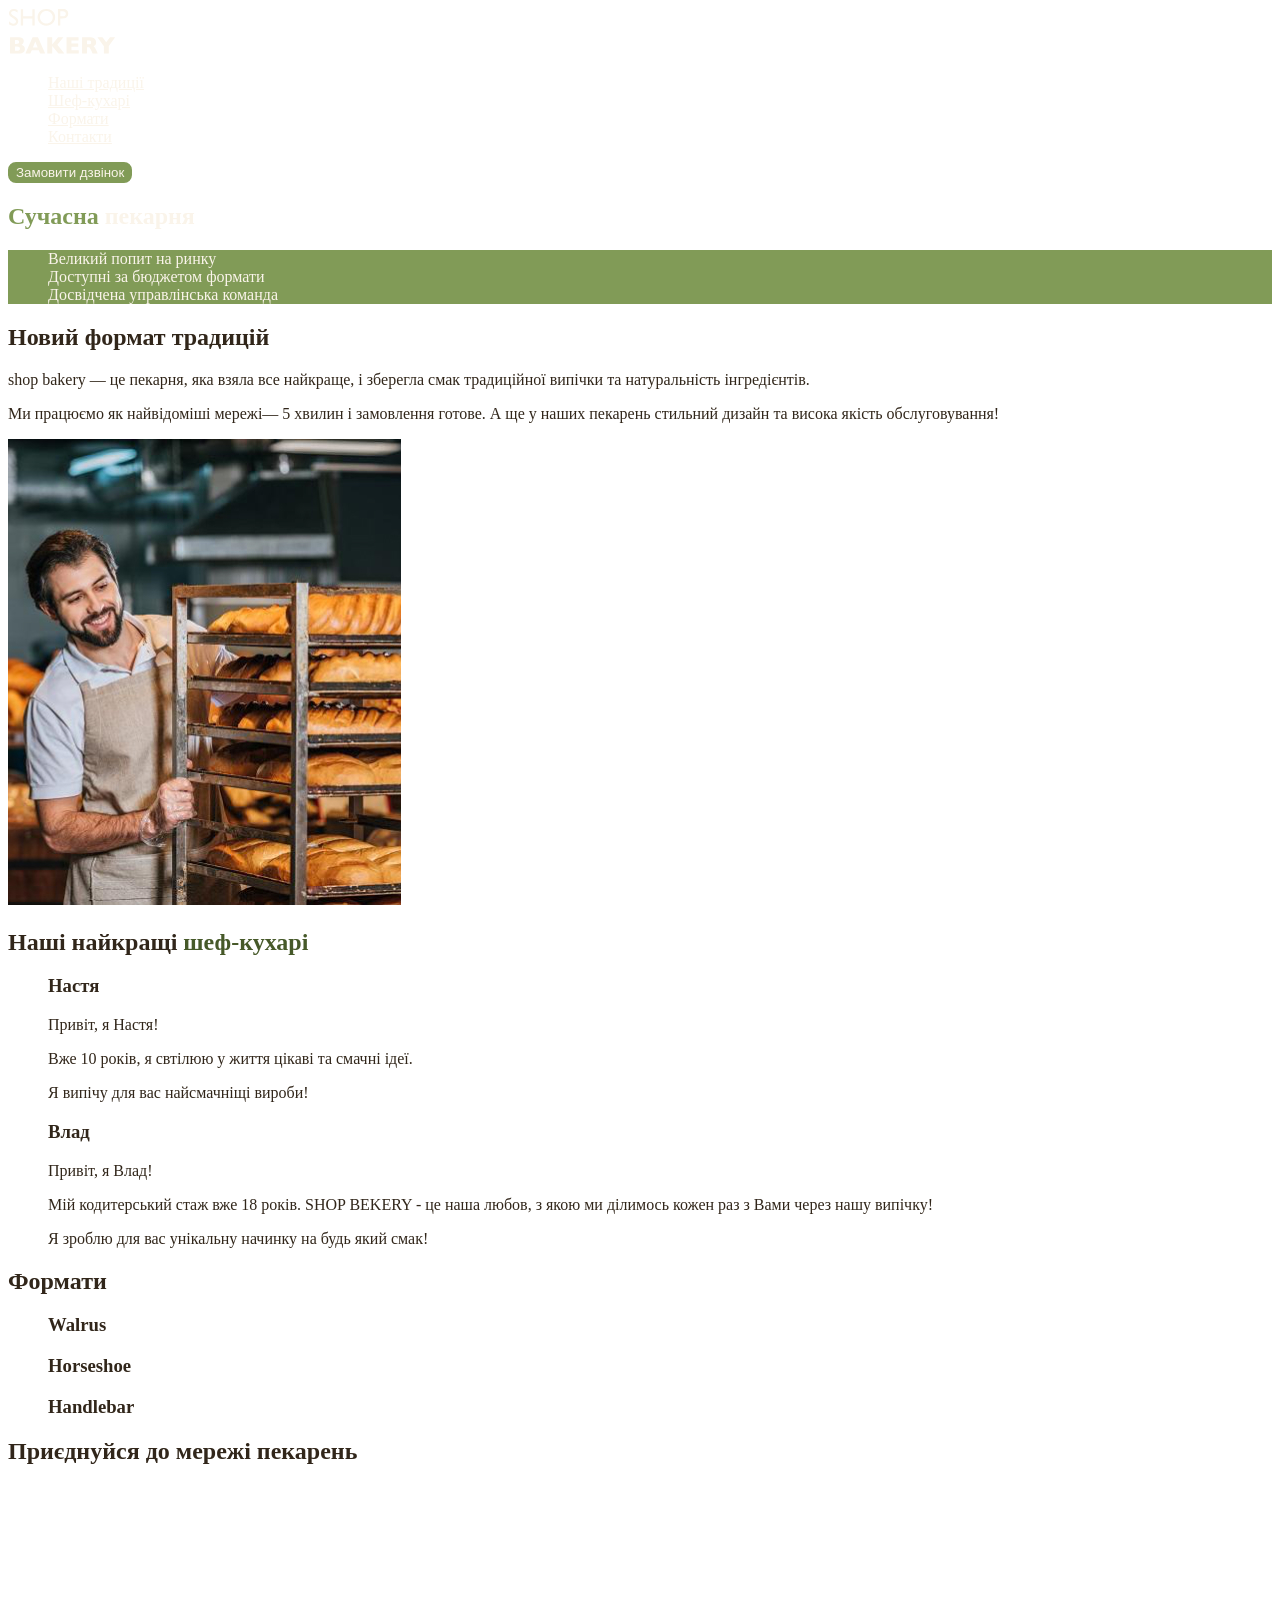
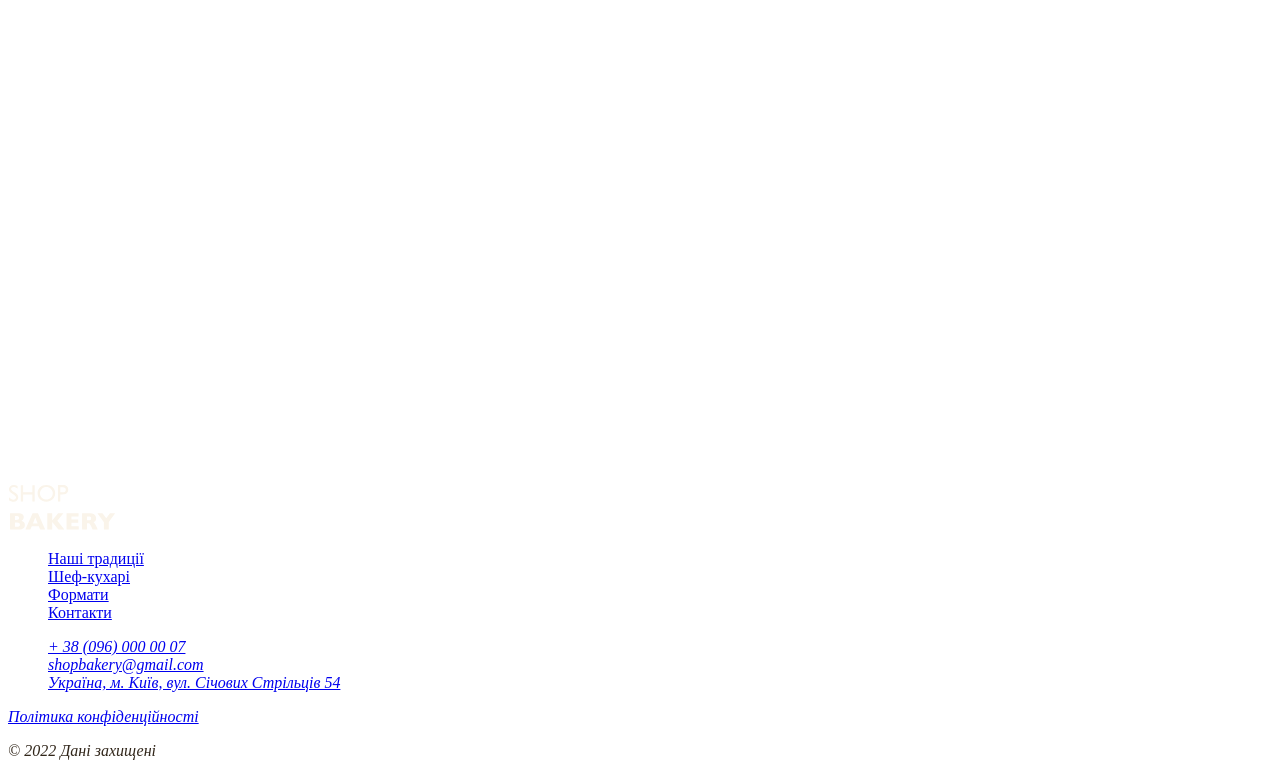
==== pr/index.html @ 67a2124f "Initial commit" ====
<!DOCTYPE html> 
<html lang="uk">
<head>
    <meta charset="UTF-8">
    <meta name="viewport" content="width=device-width, initial-scale=1.0">
    <title>Сучасна пекарня</title>
    <link rel="stylesheet" href="./css/styles.css">
</head>
<body>
    <header>
        <nav>
            <a href="./index.html">
                <img src="./images/logo.svg" alt="Логотип Сучасної пекарні">
            </a>
            <ul>
                <li><a class="link" href="#traditions-section">Наші традиції</a></li>
                <li><a class="link" href="#chefs-section">Шеф-кухарі</a></li>
                <li><a class="link" href="#formats-section">Формати</a></li>
                <li><a class="link" href="#contact-section">Контакти</a></li>
            </ul>
        </nav>
        <button class="button" type="button">Замовити дзвінок</button>
    </header> 
    <main>
        <section>
            <h1 class="hero-title"><span class="accent">Сучасна</span> пекарня</h1>
        </section>
        <section id="traditions-section">
            <ul class="advatages-list">
                <li>Великий попит на ринку</li>
                <li>Доступні за бюджетом формати</li>
                <li>Досвідчена управлінська команда</li>
            </ul>
            <h2 class="section-title">Новий формат традицій</h2>
            <p>
                <span>shop bakery</span> — це пекарня, яка взяла все найкраще, і зберегла смак 
                традиційної випічки та натуральність інгредієнтів.
            </p>
            <p>
                Ми працюємо як найвідоміші мережі—
               <span>5 хвилин і замовлення готове</span>.
                А ще у наших пекарень стильний дизайн
                та висока якість обслуговування!
            </p>
            <img 
            src="./images/baker-man.jpg" 
            alt="Чоловік пекар дивиться на батони із посмішкою"
            />
        </section>
        <section id="chefs-section">
            <h2  class="section-title">Наші найкращі <span class="accent">шеф-кухарі</span></h2>
            <ul>
                <li>
                    <article>
                        <h3>Настя</h3>
                        <p>
                            Привіт, я Настя!
                        </p>
                        <p>
                            Вже 10 років, я свтілюю
                            у життя цікаві та смачні ідеї.
                        </p>
                        <p>
                            Я випічу для вас
                            найсмачніщі вироби!
                        </p>
                    </article>
                </li>
                <li>
                        <article>
                            <h3>Влад</h3>
                            <p>
                                Привіт, я Влад!
                            </p>
                            <p>
                                Мій кодитерський стаж вже 18 років.
                                SHOP BEKERY - це наша любов, з
                                якою ми ділимось кожен раз з Вами
                                через нашу випічку!
                            </p>
                            <p>
                                Я зроблю для вас унікальну начинку
                                на будь який смак!
                            </p>
                        </article>
                </li>
            </ul>
        </section>
        <section id="formats-section">
            <h2  class="section-title">Формати</h2>
            <ul>
                <li>
                    <article>
                        <h3 land="en">Walrus</h3>
                    </article>
                </li>
                <li>
                    <article>
                        <h3 land="en">Horseshoe</h3>
                    </article>
                </li>
                <li>
                    <article>
                        <h3 land="en">Handlebar</h3>
                    </article>
                </li>
            </ul>
        </section>
        <section id="contact-section">
            <h2  class="section-title">Приєднуйся до мережі пекарень</h2>
            <iframe
                src="https://www.google.com/maps/embed?pb=!1m18!1m12!1m3!1d603.6196123612641!2d30.490629569652537!3d50.45667759822461!2m3!1f0!2f0!3f0!3m2!1i1024!2i768!4f13.1!3m3!1m2!1s0x40d4ce637c006b2d%3A0xaf86385f19996ff0!2z0LLRg9C70LjRhtGPINCh0ZbRh9C-0LLQuNGFINCh0YLRgNGW0LvRjNGG0ZbQsiwgNTQsINCa0LjRl9CyLCAwMjAwMA!5e1!3m2!1suk!2sua!4v1734554796830!5m2!1suk!2sua"
                width="603" 
                height="595" 
                style="border:0;" 
                allowfullscreen="" 
                loading="lazy"
                referrerpolicy="no-referrer-when-downgrade">
            </iframe>
        </section>
    </main>
    <footer>
        <nav>
            <a href="#">
                <img src="./images/logo.svg" alt="Логотип Сучасної пекарні">
            </a>
            <ul>
                <li><a href="#">Наші традиції</a></li>
                <li><a href="#">Шеф-кухарі</a></li>
                <li><a href="#">Формати</a></li>
                <li><a href="#">Контакти</a></li>
            </ul>
        </nav>
        <address>
            <ul>
                <li>
                    <a href="tel:+380960000007">+ 38 (096) 000 00 07</a>
                </li>
                <li>
                    <a href="mailto:shopbakery@gmail.com">shopbakery@gmail.com</a>
                </li>
                <li>
                    <a href="https://maps.app.goo.gl/AhTQKM4SRLvd4k8n7" target="_blank">
                        Україна, м. Київ, вул. Січових Стрільців 54
                    </a>
                </li>
                <li>
                    <a href="#">
                        <!-- facebook -->
                    </a>
                </li>
                <li>
                    <a href="#">
                        <!-- instagram -->
                    </a>
                </li>
            </ul>
            <a href="#" target="_blank">Політика конфіденційності</a>
            <p>&copy; 2022 Дані захищені</p>
        </address>
    </footer>
</body>
</html>
---- pr/css/styles.css ----
:root{
    --color-primary-dark: #31261A;
    --color-primary-light: #FAF4EA;
    --color-brand-light: #819B57;
    --color-brand-dark: #465929;
}

/* Base */
body{
    color: var(--color-primary-dark);
}

ul{
    list-style-type: none; 
}

/* Button */
.button {
    color: var(--color-primary-light);
    background-color: var(--color-brand-light);
    border: 2px solid var(--color-brand-light);
    border-radius: 8px;
    cursor: pointer;
}

.button:hover{
    color: var(--color-brand-dark);
    background-color: transparent;
}

/* Link */
.link{
    color: var(--color-primary-light);
}

.link:hover{
    color: var(--color-brand-light);
}

/* Hero section */
.hero-title{
    color: var(--color-primary-light);
}

.hero-title .accent {
    color: var(--color-brand-light);
}

/* Advatages section */
.advatages-list{
    color: var(--color-primary-light);
    background-color: var(--color-brand-light);
}

.section-title .accent{
    color: var(--color-brand-dark);
}
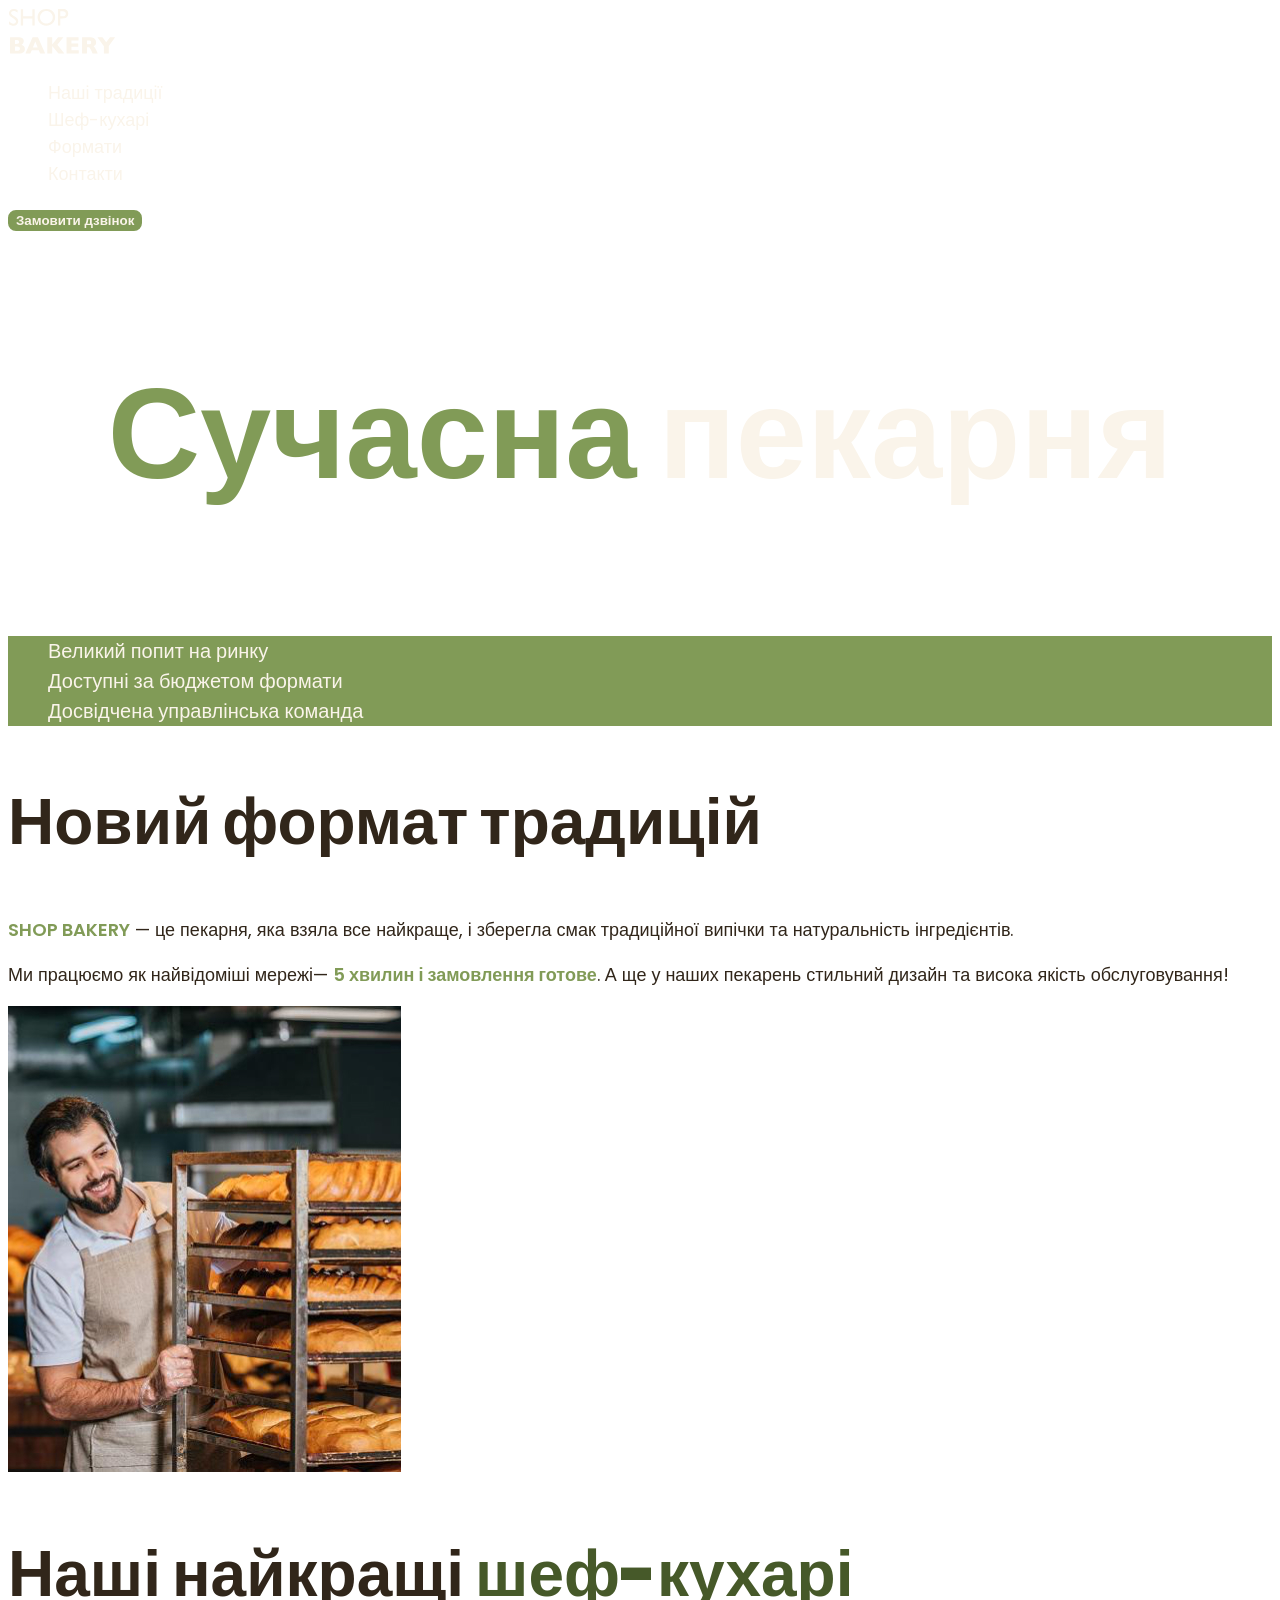
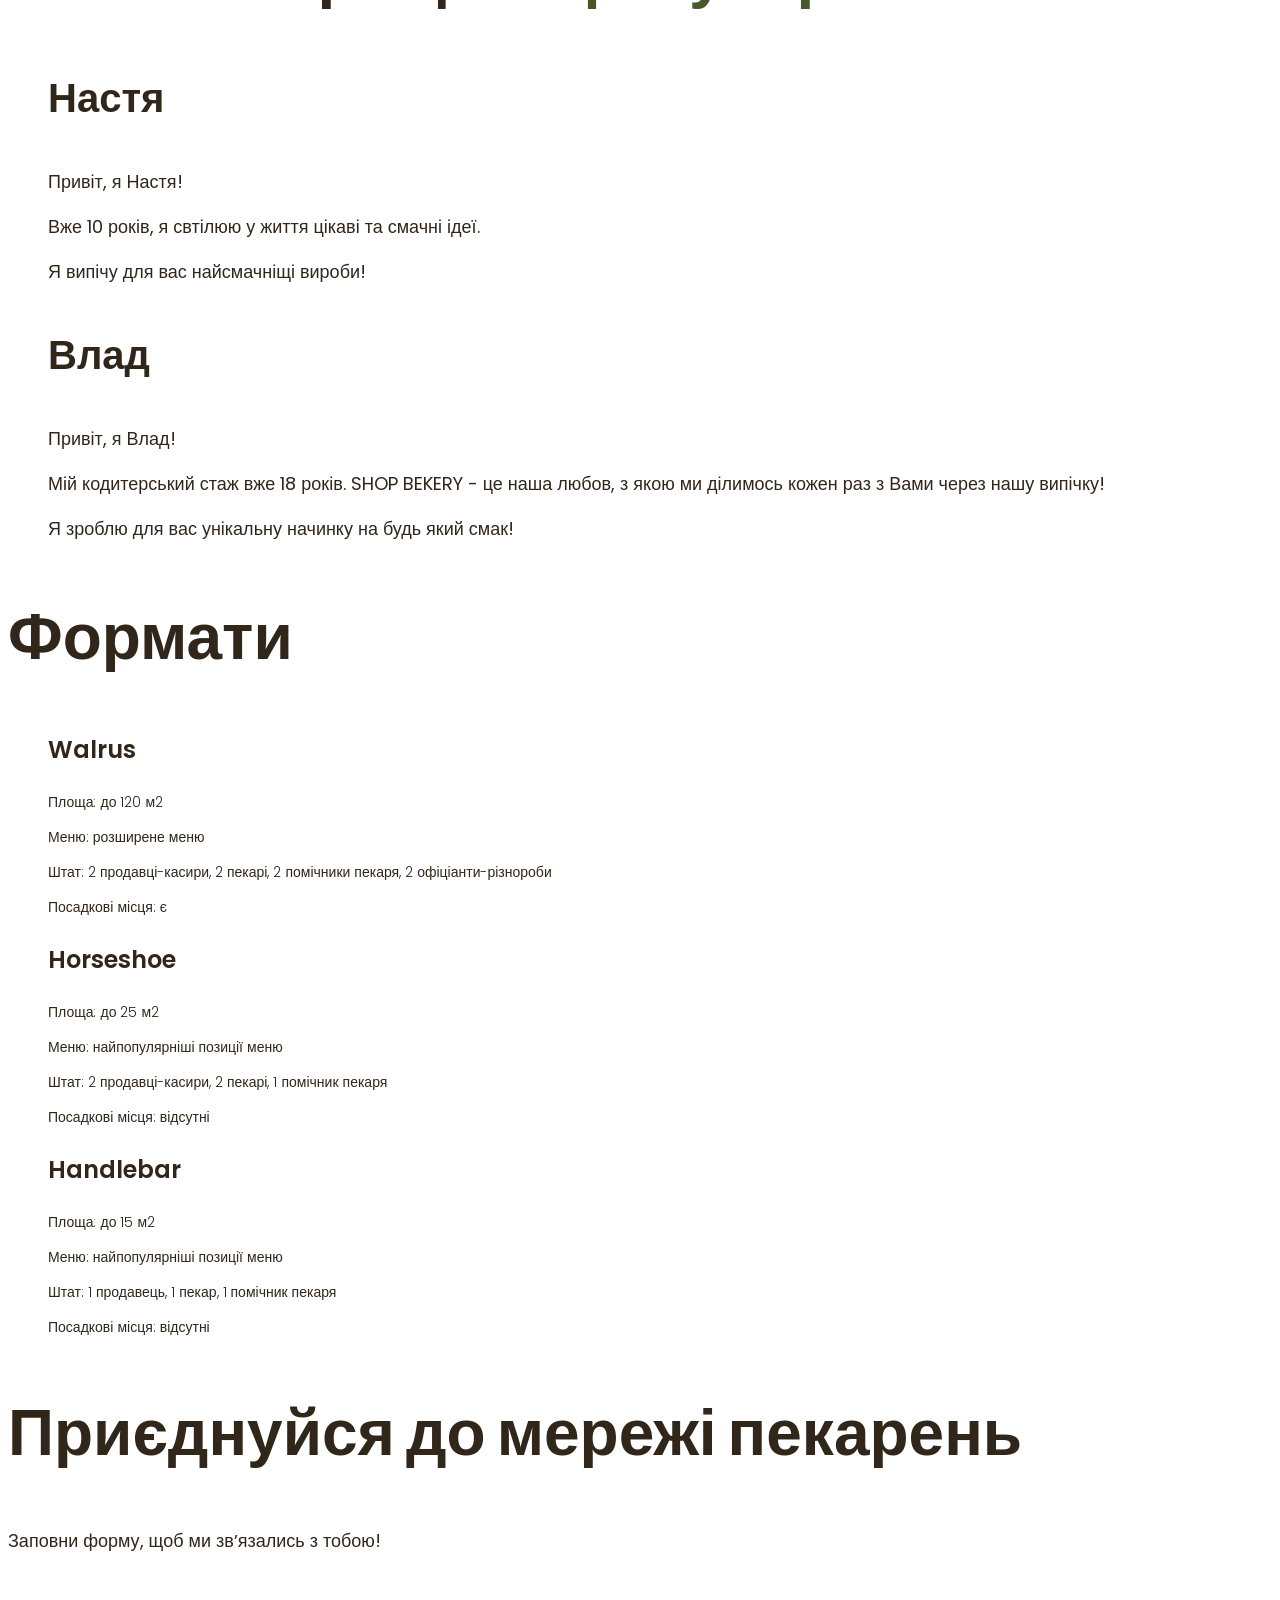
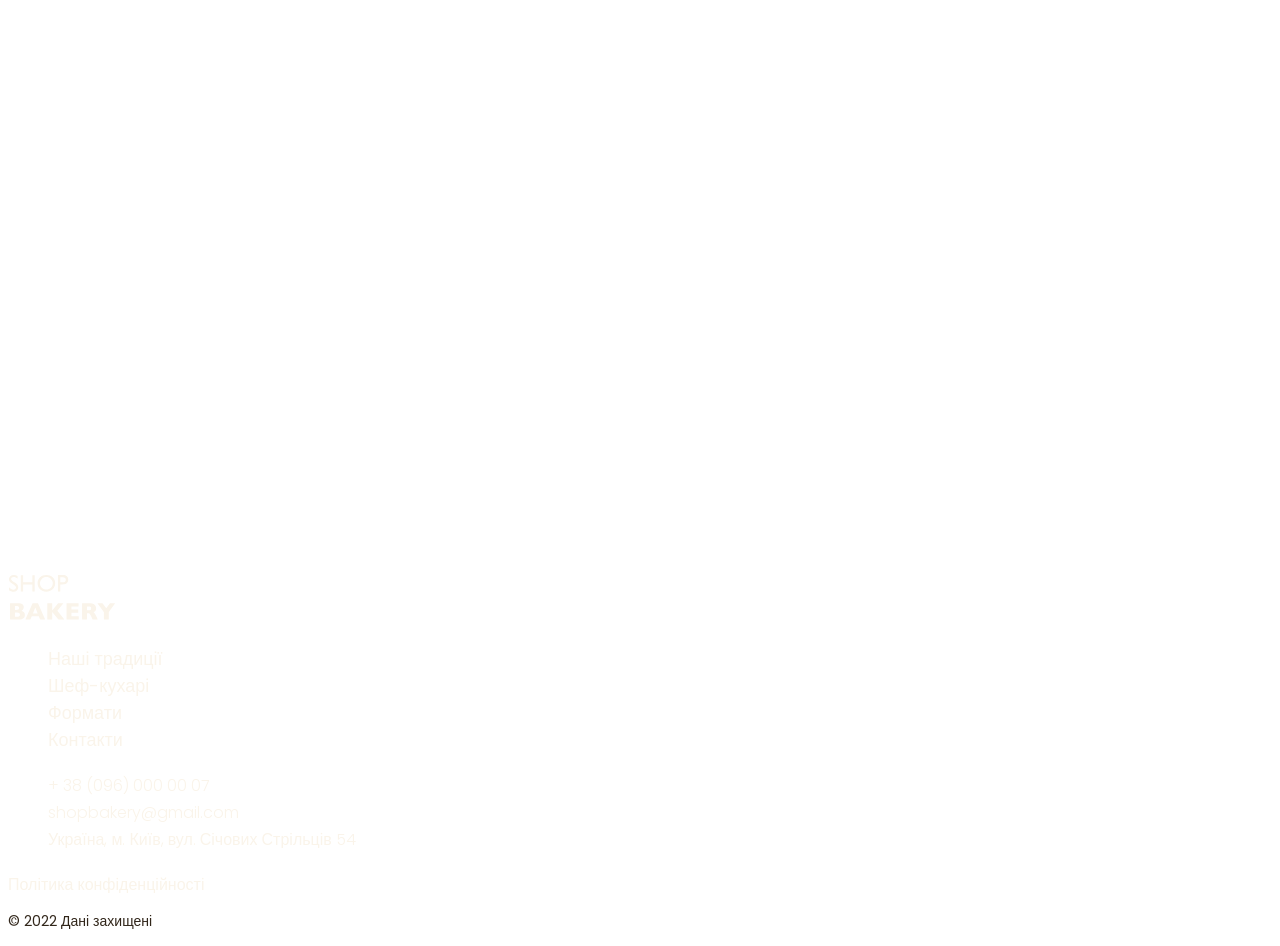
==== commit 28b78392: "Working with fonts" ====
--- a/pr/index.html
+++ b/pr/index.html
@@ -1,163 +1,191 @@
-<!DOCTYPE html> 
+<!DOCTYPE html>
 <html lang="uk">
-<head>
-    <meta charset="UTF-8">
-    <meta name="viewport" content="width=device-width, initial-scale=1.0">
+  <head>
+    <meta charset="UTF-8" />
+    <meta name="viewport" content="width=device-width, initial-scale=1.0" />
     <title>Сучасна пекарня</title>
-    <link rel="stylesheet" href="./css/styles.css">
-</head>
-<body>
+    <!-- Fonts
+    <link rel="preconnect" href="https://fonts.googleapis.com" />
+    <link rel="preconnect" href="https://fonts.gstatic.com" crossorigin />
+    <link
+      href="https://fonts.googleapis.com/css2?family=Poppins:ital,wght@0,100;0,200;0,300;0,400;0,500;0,600;0,700;0,800;0,900;1,100;1,200;1,300;1,400;1,500;1,600;1,700;1,800;1,900&display=swap"
+      rel="stylesheet"
+    /> -->
+    <!-- Styles -->
+    <link rel="stylesheet" href="./css/styles.css" />
+  </head>
+  <body>
     <header>
-        <nav>
-            <a href="./index.html">
-                <img src="./images/logo.svg" alt="Логотип Сучасної пекарні">
-            </a>
-            <ul>
-                <li><a class="link" href="#traditions-section">Наші традиції</a></li>
-                <li><a class="link" href="#chefs-section">Шеф-кухарі</a></li>
-                <li><a class="link" href="#formats-section">Формати</a></li>
-                <li><a class="link" href="#contact-section">Контакти</a></li>
-            </ul>
-        </nav>
-        <button class="button" type="button">Замовити дзвінок</button>
-    </header> 
+      <nav>
+        <a href="./index.html">
+          <img src="./images/logo.svg" alt="Логотип Сучасної пекарні" />
+        </a>
+        <ul>
+          <li><a class="link" href="#traditions-section">Наші традиції</a></li>
+          <li><a class="link" href="#chefs-section">Шеф-кухарі</a></li>
+          <li><a class="link" href="#formats-section">Формати</a></li>
+          <li><a class="link" href="#contact-section">Контакти</a></li>
+        </ul>
+      </nav>
+      <button class="button" type="button">Замовити дзвінок</button>
+    </header>
     <main>
-        <section>
-            <h1 class="hero-title"><span class="accent">Сучасна</span> пекарня</h1>
-        </section>
-        <section id="traditions-section">
-            <ul class="advatages-list">
-                <li>Великий попит на ринку</li>
-                <li>Доступні за бюджетом формати</li>
-                <li>Досвідчена управлінська команда</li>
-            </ul>
-            <h2 class="section-title">Новий формат традицій</h2>
-            <p>
-                <span>shop bakery</span> — це пекарня, яка взяла все найкраще, і зберегла смак 
-                традиційної випічки та натуральність інгредієнтів.
-            </p>
-            <p>
-                Ми працюємо як найвідоміші мережі—
-               <span>5 хвилин і замовлення готове</span>.
-                А ще у наших пекарень стильний дизайн
-                та висока якість обслуговування!
-            </p>
-            <img 
-            src="./images/baker-man.jpg" 
-            alt="Чоловік пекар дивиться на батони із посмішкою"
-            />
-        </section>
-        <section id="chefs-section">
-            <h2  class="section-title">Наші найкращі <span class="accent">шеф-кухарі</span></h2>
-            <ul>
-                <li>
-                    <article>
-                        <h3>Настя</h3>
-                        <p>
-                            Привіт, я Настя!
-                        </p>
-                        <p>
-                            Вже 10 років, я свтілюю
-                            у життя цікаві та смачні ідеї.
-                        </p>
-                        <p>
-                            Я випічу для вас
-                            найсмачніщі вироби!
-                        </p>
-                    </article>
-                </li>
-                <li>
-                        <article>
-                            <h3>Влад</h3>
-                            <p>
-                                Привіт, я Влад!
-                            </p>
-                            <p>
-                                Мій кодитерський стаж вже 18 років.
-                                SHOP BEKERY - це наша любов, з
-                                якою ми ділимось кожен раз з Вами
-                                через нашу випічку!
-                            </p>
-                            <p>
-                                Я зроблю для вас унікальну начинку
-                                на будь який смак!
-                            </p>
-                        </article>
-                </li>
-            </ul>
-        </section>
-        <section id="formats-section">
-            <h2  class="section-title">Формати</h2>
-            <ul>
-                <li>
-                    <article>
-                        <h3 land="en">Walrus</h3>
-                    </article>
-                </li>
-                <li>
-                    <article>
-                        <h3 land="en">Horseshoe</h3>
-                    </article>
-                </li>
-                <li>
-                    <article>
-                        <h3 land="en">Handlebar</h3>
-                    </article>
-                </li>
-            </ul>
-        </section>
-        <section id="contact-section">
-            <h2  class="section-title">Приєднуйся до мережі пекарень</h2>
-            <iframe
-                src="https://www.google.com/maps/embed?pb=!1m18!1m12!1m3!1d603.6196123612641!2d30.490629569652537!3d50.45667759822461!2m3!1f0!2f0!3f0!3m2!1i1024!2i768!4f13.1!3m3!1m2!1s0x40d4ce637c006b2d%3A0xaf86385f19996ff0!2z0LLRg9C70LjRhtGPINCh0ZbRh9C-0LLQuNGFINCh0YLRgNGW0LvRjNGG0ZbQsiwgNTQsINCa0LjRl9CyLCAwMjAwMA!5e1!3m2!1suk!2sua!4v1734554796830!5m2!1suk!2sua"
-                width="603" 
-                height="595" 
-                style="border:0;" 
-                allowfullscreen="" 
-                loading="lazy"
-                referrerpolicy="no-referrer-when-downgrade">
-            </iframe>
-        </section>
+      <section>
+        <h1 class="hero-title"><span class="accent">Сучасна</span> пекарня</h1>
+      </section>
+      <section id="traditions-section">
+        <ul class="advatages-list">
+          <li class="advatages-item">Великий попит на ринку</li>
+          <li class="advatages-item">Доступні за бюджетом формати</li>
+          <li class="advatages-item">Досвідчена управлінська команда</li>
+        </ul>
+        <h2 class="section-title">Новий формат традицій</h2>
+        <p class="traditions-text">
+          <span class="brand uppercase">shop bakery</span> — це пекарня, яка
+          взяла все найкраще, і зберегла смак традиційної випічки та
+          натуральність інгредієнтів.
+        </p>
+        <p class="traditions-text">
+          Ми працюємо як найвідоміші мережі—
+          <span class="brand">5 хвилин і замовлення готове</span>. А ще у наших
+          пекарень стильний дизайн та висока якість обслуговування!
+        </p>
+        <img
+          src="./images/baker-man.jpg"
+          alt="Чоловік пекар дивиться на батони із посмішкою"
+        />
+      </section>
+      <section id="chefs-section">
+        <h2 class="section-title">
+          Наші найкращі <span class="accent">шеф-кухарі</span>
+        </h2>
+        <ul>
+          <li>
+            <article>
+              <h3 class="chef-title">Настя</h3>
+              <p>Привіт, я Настя!</p>
+              <p>Вже 10 років, я свтілюю у життя цікаві та смачні ідеї.</p>
+              <p>Я випічу для вас найсмачніщі вироби!</p>
+            </article>
+          </li>
+          <li>
+            <article>
+              <h3 class="chef-title">Влад</h3>
+              <p>Привіт, я Влад!</p>
+              <p>
+                Мій кодитерський стаж вже 18 років. SHOP BEKERY - це наша любов,
+                з якою ми ділимось кожен раз з Вами через нашу випічку!
+              </p>
+              <p>Я зроблю для вас унікальну начинку на будь який смак!</p>
+            </article>
+          </li>
+        </ul>
+      </section>
+      <section id="formats-section">
+        <h2 class="section-title">Формати</h2>
+        <ul>
+          <li>
+            <article>
+              <h3 class="format-title" land="en">Walrus</h3>
+              <div class="format-text">
+                <p>Площа: до 120 м2</p>
+                <p>Меню: розширене меню</p>
+                <p>
+                  Штат: 2 продавці-касири, 2 пекарі, 2 помічники пекаря, 2
+                  офіціанти-різнороби
+                </p>
+                <p>Посадкові місця: є</p>
+              </div>
+            </article>
+          </li>
+          <li>
+            <article>
+              <h3 class="format-title" land="en">Horseshoe</h3>
+              <div class="format-text">
+                <p>Площа: до 25 м2</p>
+                <p>Меню: найпопулярніші позиції меню</p>
+                <p>Штат: 2 продавці-касири, 2 пекарі, 1 помічник пекаря</p>
+                <p>Посадкові місця: відсутні</p>
+              </div>
+            </article>
+          </li>
+          <li>
+            <article>
+              <h3 class="format-title" land="en">Handlebar</h3>
+              <div class="format-text">
+                <p>Площа: до 15 м2</p>
+                <p>Меню: найпопулярніші позиції меню</p>
+                <p>Штат: 1 продавець, 1 пекар, 1 помічник пекаря</p>
+                <p>Посадкові місця: відсутні</p>
+              </div>
+            </article>
+          </li>
+        </ul>
+      </section>
+      <section id="contact-section">
+        <h2 class="section-title">Приєднуйся до мережі пекарень</h2>
+        <p>Заповни форму, щоб ми звʼязались з тобою!</p>
+        <iframe
+          src="https://www.google.com/maps/embed?pb=!1m18!1m12!1m3!1d603.6196123612641!2d30.490629569652537!3d50.45667759822461!2m3!1f0!2f0!3f0!3m2!1i1024!2i768!4f13.1!3m3!1m2!1s0x40d4ce637c006b2d%3A0xaf86385f19996ff0!2z0LLRg9C70LjRhtGPINCh0ZbRh9C-0LLQuNGFINCh0YLRgNGW0LvRjNGG0ZbQsiwgNTQsINCa0LjRl9CyLCAwMjAwMA!5e1!3m2!1suk!2sua!4v1734554796830!5m2!1suk!2sua"
+          width="603"
+          height="595"
+          style="border: 0"
+          allowfullscreen=""
+          loading="lazy"
+          referrerpolicy="no-referrer-when-downgrade"
+        >
+        </iframe>
+      </section>
     </main>
     <footer>
-        <nav>
+      <nav>
+        <a href="#">
+          <img src="./images/logo.svg" alt="Логотип Сучасної пекарні" />
+        </a>
+        <ul>
+          <li><a class="link" href="#">Наші традиції</a></li>
+          <li><a class="link" href="#">Шеф-кухарі</a></li>
+          <li><a class="link" href="#">Формати</a></li>
+          <li><a class="link" href="#">Контакти</a></li>
+        </ul>
+      </nav>
+      <address>
+        <ul>
+          <li>
+            <a class="address-link" href="tel:+380960000007"
+              >+ 38 (096) 000 00 07</a
+            >
+          </li>
+          <li>
+            <a class="address-link" href="mailto:shopbakery@gmail.com"
+              >shopbakery@gmail.com</a
+            >
+          </li>
+          <li>
+            <a
+              class="address-link"
+              href="https://maps.app.goo.gl/AhTQKM4SRLvd4k8n7"
+              target="_blank"
+            >
+              Україна, м. Київ, вул. Січових Стрільців 54
+            </a>
+          </li>
+          <li>
             <a href="#">
-                <img src="./images/logo.svg" alt="Логотип Сучасної пекарні">
+              <!-- facebook -->
             </a>
-            <ul>
-                <li><a href="#">Наші традиції</a></li>
-                <li><a href="#">Шеф-кухарі</a></li>
-                <li><a href="#">Формати</a></li>
-                <li><a href="#">Контакти</a></li>
-            </ul>
-        </nav>
-        <address>
-            <ul>
-                <li>
-                    <a href="tel:+380960000007">+ 38 (096) 000 00 07</a>
-                </li>
-                <li>
-                    <a href="mailto:shopbakery@gmail.com">shopbakery@gmail.com</a>
-                </li>
-                <li>
-                    <a href="https://maps.app.goo.gl/AhTQKM4SRLvd4k8n7" target="_blank">
-                        Україна, м. Київ, вул. Січових Стрільців 54
-                    </a>
-                </li>
-                <li>
-                    <a href="#">
-                        <!-- facebook -->
-                    </a>
-                </li>
-                <li>
-                    <a href="#">
-                        <!-- instagram -->
-                    </a>
-                </li>
-            </ul>
-            <a href="#" target="_blank">Політика конфіденційності</a>
-            <p>&copy; 2022 Дані захищені</p>
-        </address>
+          </li>
+          <li>
+            <a href="#">
+              <!-- instagram -->
+            </a>
+          </li>
+        </ul>
+        <a class="address-link" href="#" target="_blank"
+          >Політика конфіденційності</a
+        >
+        <p class="address-copyright">&copy; 2022 Дані захищені</p>
+      </address>
     </footer>
-</body>
-</html> +  </body>
+</html>
--- a/pr/css/styles.css
+++ b/pr/css/styles.css
@@ -1,57 +1,155 @@
-:root{
-    --color-primary-dark: #31261A;
-    --color-primary-light: #FAF4EA;
-    --color-brand-light: #819B57;
-    --color-brand-dark: #465929;
+@font-face {
+  font-display: swap;
+  font-family: 'Poppins';
+  font-weight: 300;
+  src: url('../fonts/poppins-v22-latin-300.woff2') format('woff2');
+}
+
+@font-face {
+  font-display: swap;
+  font-family: 'Poppins';
+  font-weight: 400;
+  src: url('../fonts/poppins-v22-latin-regular.woff2') format('woff2');
+}
+
+@font-face {
+  font-display: swap;
+  font-family: 'Poppins';
+  font-weight: 600;
+  src: url('../fonts/poppins-v22-latin-600.woff2') format('woff2');
+}
+
+@font-face {
+  font-display: swap;
+  font-family: 'Poppins';
+  font-weight: 900;
+  src: url('../fonts/poppins-v22-latin-900.woff2') format('woff2');
+}
+
+:root {
+  --color-primary-dark: #31261a;
+  --color-primary-light: #faf4ea;
+  --color-brand-light: #819b57;
+  --color-brand-dark: #465929;
 }
 
 /* Base */
-body{
-    color: var(--color-primary-dark);
+body {
+  color: var(--color-primary-dark);
+  font-family: 'Poppins', sans-serif;
+  font-size: 18px;
+  font-weight: 400;
+  line-height: 1.5;
 }
 
-ul{
-    list-style-type: none; 
+address {
+  font-style: normal;
+}
+
+ul {
+  list-style-type: none;
 }
 
 /* Button */
 .button {
-    color: var(--color-primary-light);
-    background-color: var(--color-brand-light);
-    border: 2px solid var(--color-brand-light);
-    border-radius: 8px;
-    cursor: pointer;
+  color: var(--color-primary-light);
+  font-weight: 600;
+  background-color: var(--color-brand-light);
+  border: 2px solid var(--color-brand-light);
+  border-radius: 8px;
+  cursor: pointer;
 }
 
-.button:hover{
-    color: var(--color-brand-dark);
-    background-color: transparent;
+.button:hover {
+  color: var(--color-brand-dark);
+  background-color: transparent;
 }
 
 /* Link */
-.link{
-    color: var(--color-primary-light);
+.link {
+  color: var(--color-primary-light);
+  text-decoration: none;
 }
 
-.link:hover{
-    color: var(--color-brand-light);
+.link:hover {
+  color: var(--color-brand-light);
+  font-weight: 600;
 }
 
 /* Hero section */
-.hero-title{
-    color: var(--color-primary-light);
+.hero-title {
+  color: var(--color-primary-light);
+  text-align: center;
+  font-size: 128px;
+  font-weight: 900;
 }
 
 .hero-title .accent {
-    color: var(--color-brand-light);
+  color: var(--color-brand-light);
 }
 
 /* Advatages section */
-.advatages-list{
-    color: var(--color-primary-light);
-    background-color: var(--color-brand-light);
+.advatages-list {
+  color: var(--color-primary-light);
+  background-color: var(--color-brand-light);
 }
 
-.section-title .accent{
-    color: var(--color-brand-dark);
-}+/* Advantages */
+.advatages-item {
+  font-size: 20px;
+  font-weight: 300;
+}
+
+.section-title {
+  font-size: 64px;
+  font-weight: 900;
+  line-height: 1.3;
+}
+
+.section-title .accent {
+  color: var(--color-brand-dark);
+}
+
+/* Traditions section */
+.traditions-text .brand {
+  color: var(--color-brand-light);
+  font-weight: 600;
+}
+
+.traditions-text .uppercase {
+  text-transform: uppercase;
+}
+
+/* Chefs section */
+
+.chef-title {
+  font-size: 40px;
+  font-weight: 600;
+}
+
+/* Formats section */
+.format-title {
+  font-size: 24px;
+  font-weight: 600;
+}
+
+.format-text {
+  font-size: 14px;
+  font-weight: 300;
+}
+
+/* Footer */
+.address-link {
+  color: var(--color-primary-light);
+  font-size: 16px;
+  font-weight: 300;
+  text-decoration: none;
+}
+
+.address-link:hover {
+  color: var(--color-brand-light);
+}
+
+.address-copyright {
+  font-size: 14px;
+}
